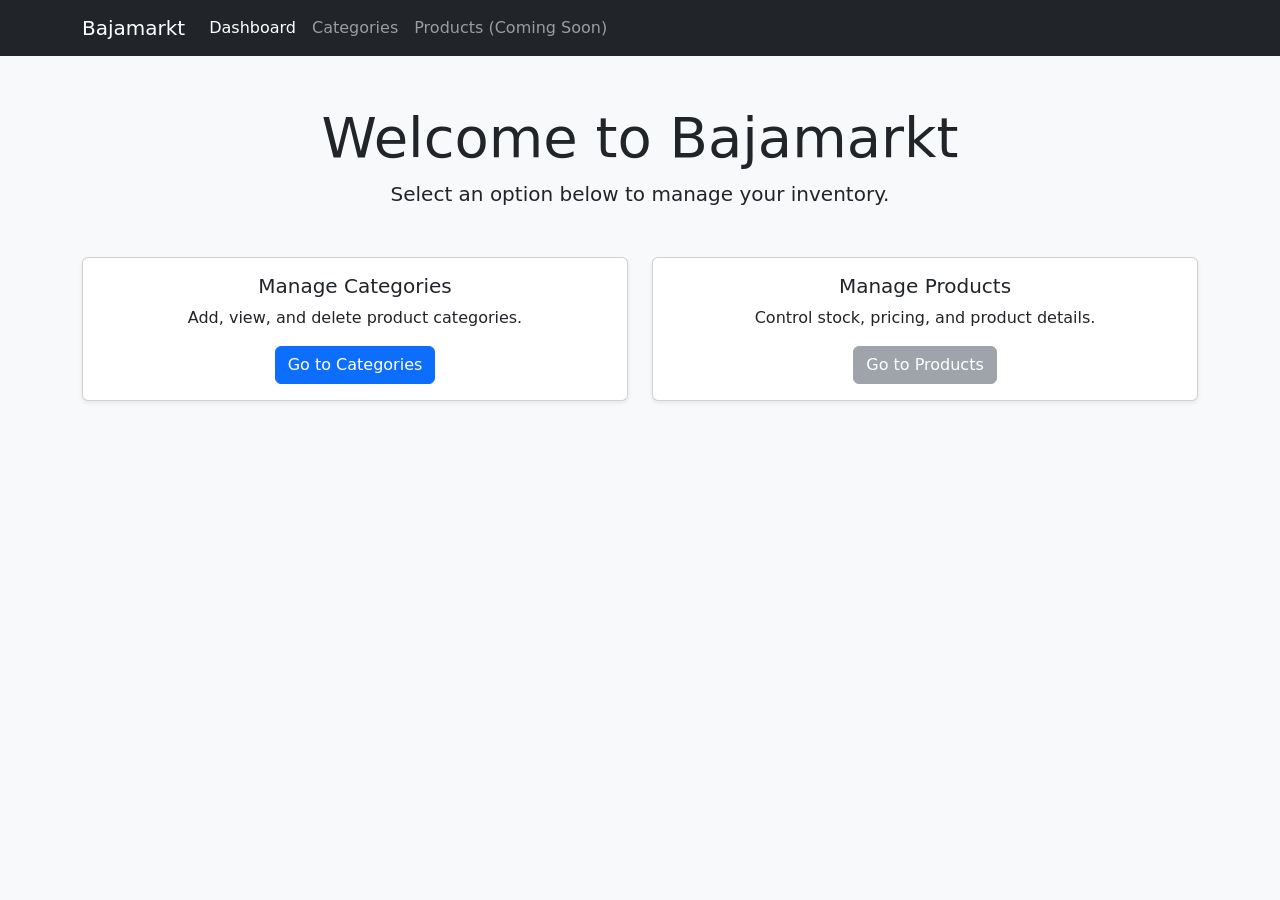
==== src/main/webapp/index.html @ 6afbab07 "Añadimos el index y categories para el frontend" ====
<!DOCTYPE html>
<html lang="en">
<head>
    <meta charset="UTF-8">
    <meta name="viewport" content="width=device-width, initial-scale=1.0">
    <title>Bajamarkt - Inventory Management</title>
    <link href="https://cdn.jsdelivr.net/npm/bootstrap@5.3.0/dist/css/bootstrap.min.css" rel="stylesheet">
</head>
<body class="bg-light">
<nav class="navbar navbar-expand-lg navbar-dark bg-dark mb-4">
    <div class="container">
        <a class="navbar-brand" href="index.html">Bajamarkt</a>
        <button class="navbar-toggler" type="button" data-bs-toggle="collapse" data-bs-target="#navbarNav">
            <span class="navbar-toggler-icon"></span>
        </button>
        <div class="collapse navbar-collapse" id="navbarNav">
            <ul class="navbar-nav">
                <li class="nav-item">
                    <a class="nav-link active" href="index.html">Dashboard</a>
                </li>
                <li class="nav-item">
                    <a class="nav-link" href="categories.html">Categories</a>
                </li>
                <li class="nav-item">
                    <a class="nav-link" href="#">Products (Coming Soon)</a>
                </li>
            </ul>
        </div>
    </div>
</nav>
<div class="container text-center mt-5">
    <h1 class="display-4">Welcome to Bajamarkt</h1>
    <p class="lead">Select an option below to manage your inventory.</p>

    <div class="row mt-5">
        <div class="col-md-6 mb-3">
            <div class="card shadow-sm">
                <div class="card-body">
                    <h5 class="card-title">Manage Categories</h5>
                    <p class="card-text">Add, view, and delete product categories.</p>
                    <a href="categories.html" class="btn btn-primary">Go to Categories</a>
                </div>
            </div>
        </div>
        <div class="col-md-6 mb-3">
            <div class="card shadow-sm">
                <div class="card-body">
                    <h5 class="card-title">Manage Products</h5>
                    <p class="card-text">Control stock, pricing, and product details.</p>
                    <button class="btn btn-secondary" disabled>Go to Products</button>
                </div>
            </div>
        </div>
    </div>
</div>

<script src="https://cdn.jsdelivr.net/npm/bootstrap@5.3.0/dist/js/bootstrap.bundle.min.js"></script>
</body>
</html>
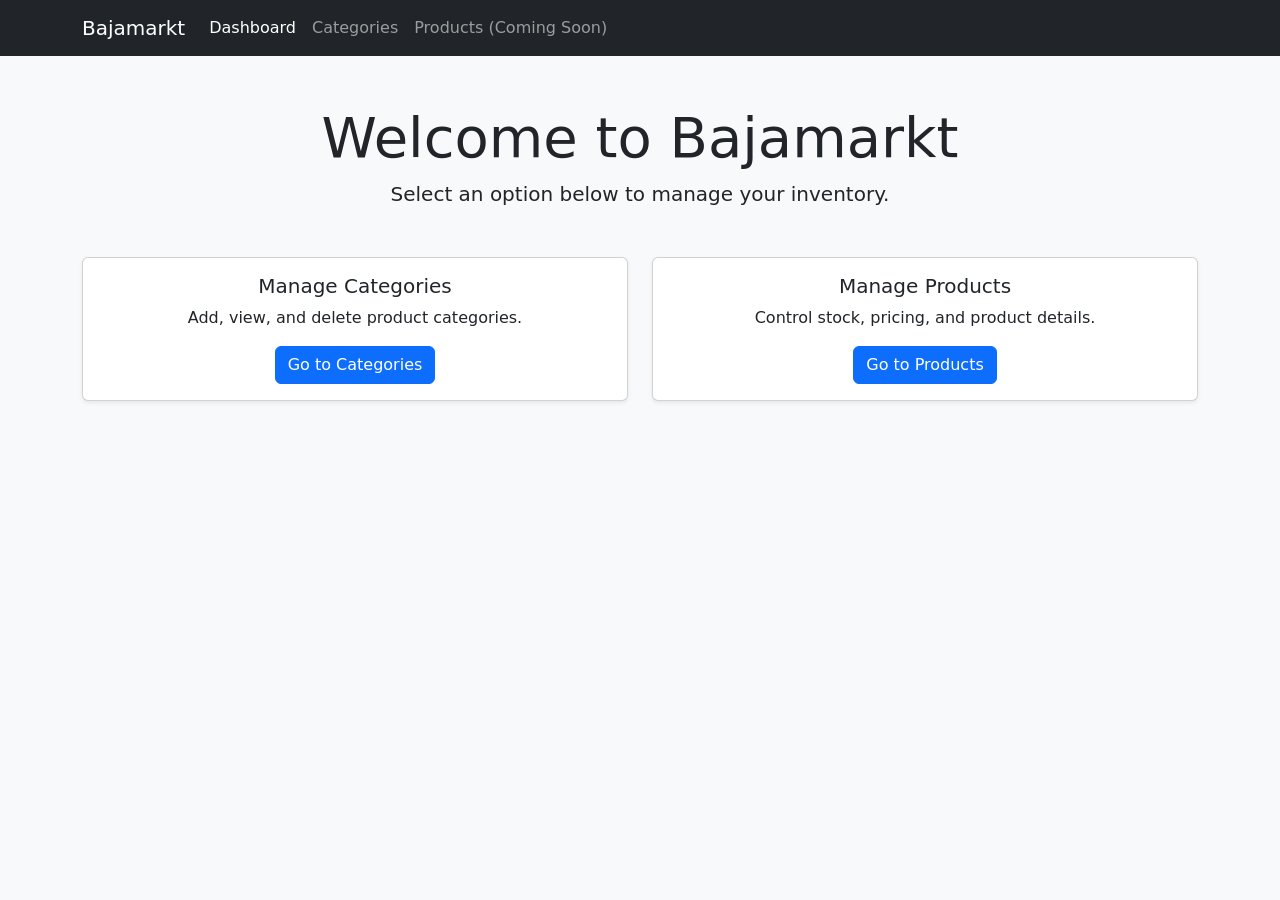
==== commit b5b57796: "Completar el frontend de products, su vista y lógica" ====
--- a/src/main/webapp/index.html
+++ b/src/main/webapp/index.html
@@ -47,7 +47,7 @@
                 <div class="card-body">
                     <h5 class="card-title">Manage Products</h5>
                     <p class="card-text">Control stock, pricing, and product details.</p>
-                    <button class="btn btn-secondary" disabled>Go to Products</button>
+                    <a href="products.html" class="btn btn-primary">Go to Products</a>
                 </div>
             </div>
         </div>
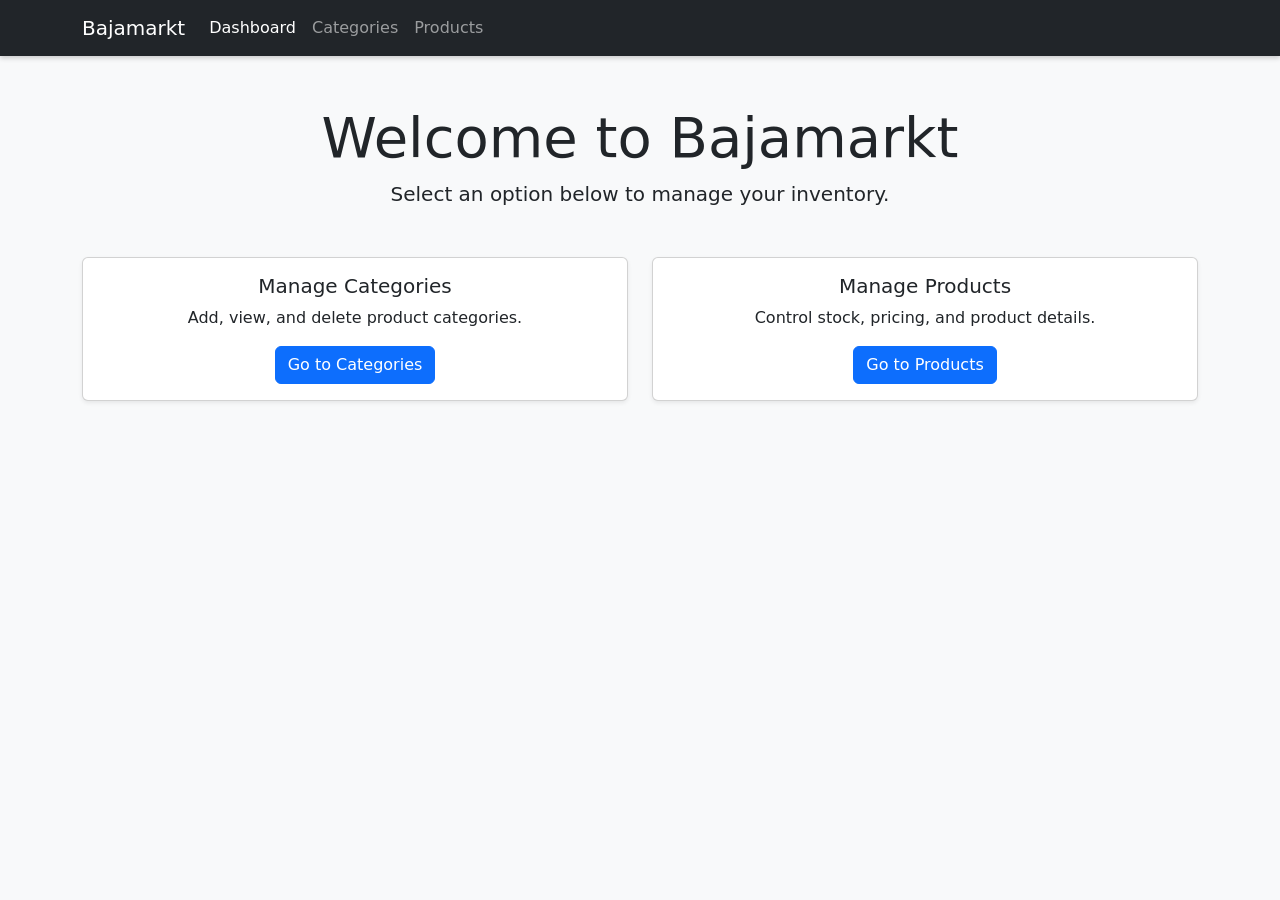
==== commit 166261f2: "feat:creation of the detailed visa in category and product" ====
--- a/src/main/webapp/index.html
+++ b/src/main/webapp/index.html
@@ -4,6 +4,7 @@
     <meta charset="UTF-8">
     <meta name="viewport" content="width=device-width, initial-scale=1.0">
     <title>Bajamarkt - Inventory Management</title>
+    <link rel="stylesheet" href="css/index.css">
     <link href="https://cdn.jsdelivr.net/npm/bootstrap@5.3.0/dist/css/bootstrap.min.css" rel="stylesheet">
 </head>
 <body class="bg-light">
@@ -22,7 +23,7 @@
                     <a class="nav-link" href="categories.html">Categories</a>
                 </li>
                 <li class="nav-item">
-                    <a class="nav-link" href="#">Products (Coming Soon)</a>
+                    <a class="nav-link" href="#">Products</a>
                 </li>
             </ul>
         </div>
--- a/src/main/webapp/css/index.css
+++ b/src/main/webapp/css/index.css
@@ -0,0 +1,26 @@
+body {
+    background-color: #f4f6f9;
+    font-family: Arial, sans-serif;
+}
+
+.navbar {
+    box-shadow: 0 2px 5px rgba(0,0,0,0.2);
+}
+
+h1 {
+    color: #0d6efd;
+    font-weight: bold;
+}
+
+.card {
+    border-radius: 15px;
+    transition: transform 0.3s ease;
+}
+
+.card:hover {
+    transform: translateY(-5px);
+}
+
+.btn-primary {
+    border-radius: 10px;
+}
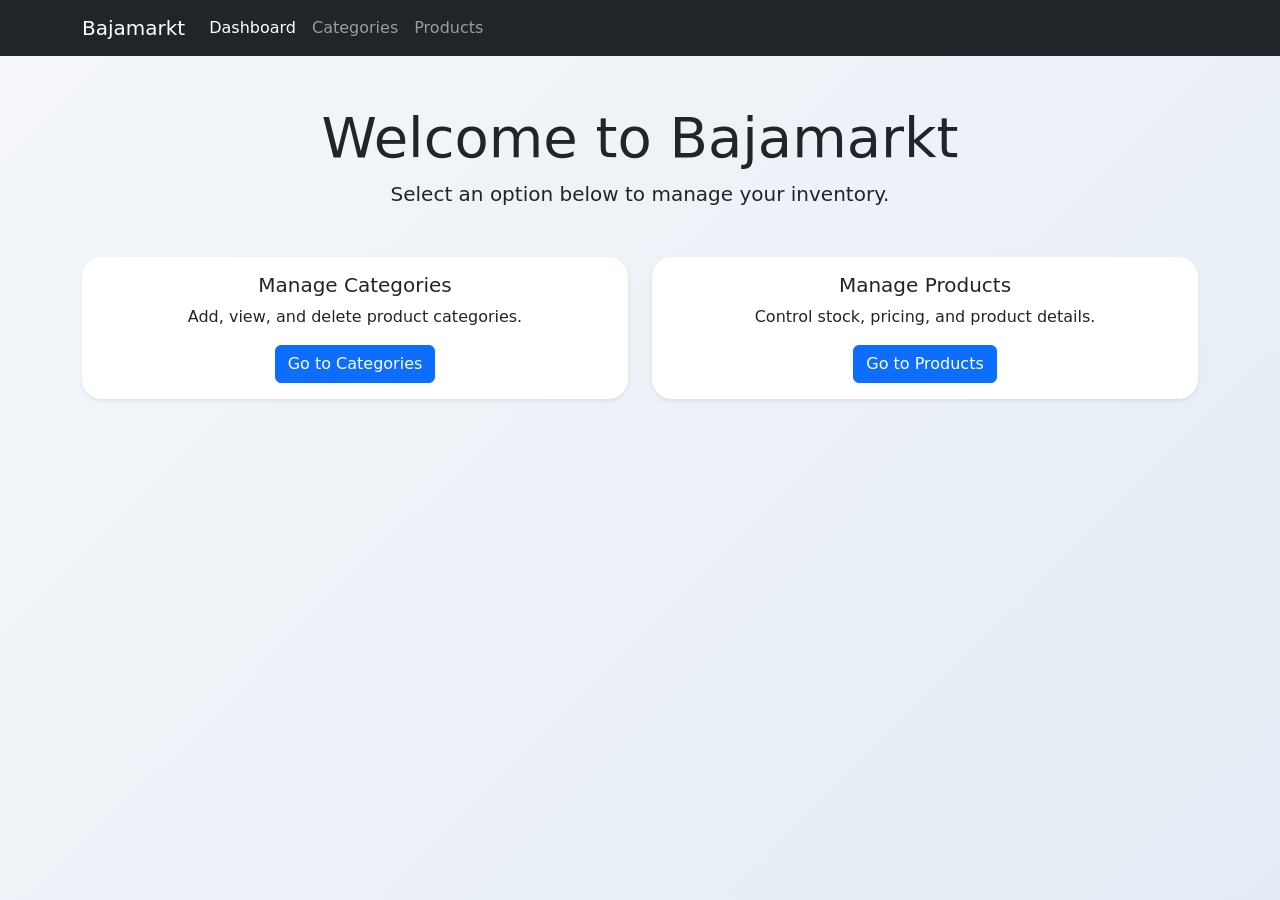
==== commit 7c268800: "feat: index.css" ====
--- a/src/main/webapp/index.html
+++ b/src/main/webapp/index.html
@@ -4,6 +4,7 @@
     <meta charset="UTF-8">
     <meta name="viewport" content="width=device-width, initial-scale=1.0">
     <title>Bajamarkt - Inventory Management</title>
+    <link href="https://fonts.googleapis.com/css2?family=Poppins:wght@300;400;500;600;700&display=swap" rel="stylesheet">
     <link rel="stylesheet" href="css/index.css">
     <link href="https://cdn.jsdelivr.net/npm/bootstrap@5.3.0/dist/css/bootstrap.min.css" rel="stylesheet">
 </head>
--- a/src/main/webapp/css/index.css
+++ b/src/main/webapp/css/index.css
@@ -1,26 +1,37 @@
 body {
-    background-color: #f4f6f9;
-    font-family: Arial, sans-serif;
+    font-family: 'Poppins', sans-serif;
+    background: linear-gradient(135deg, #f5f7fa, #e4ecf5);
+    min-height: 100vh;
 }
 
-.navbar {
-    box-shadow: 0 2px 5px rgba(0,0,0,0.2);
-}
-
-h1 {
-    color: #0d6efd;
-    font-weight: bold;
+.custom-navbar {
+    background: rgba(33, 37, 41, 0.95);
+    backdrop-filter: blur(8px);
+    box-shadow: 0 4px 12px rgba(0,0,0,0.15);
 }
 
 .card {
-    border-radius: 15px;
-    transition: transform 0.3s ease;
+    border: none !important;
+    border-radius: 20px !important;
+    transition: all 0.3s ease;
 }
 
 .card:hover {
-    transform: translateY(-5px);
+    transform: translateY(-8px);
+    box-shadow: 0 15px 30px rgba(0,0,0,0.15) !important;
+}
+
+.card-body {
+    padding: 2rem;
 }
 
 .btn-primary {
-    border-radius: 10px;
+    border-radius: 12px;
+    padding: 10px 20px;
+    font-weight: 600;
+    transition: all 0.3s ease;
+}
+
+.btn-primary:hover {
+    transform: scale(1.05);
 }
